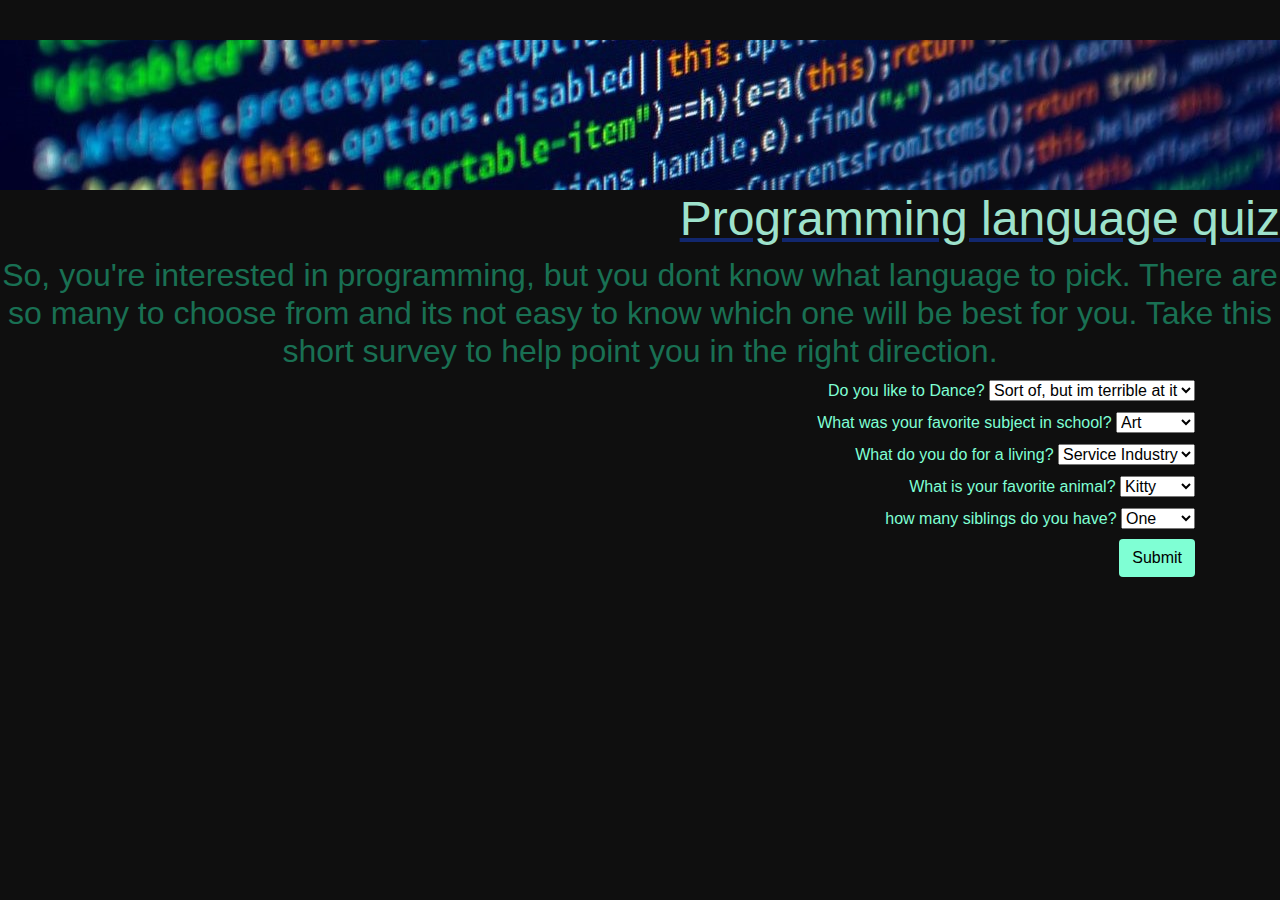
==== index.html @ 2f6640d2 "adds a 5th question and removes some empty lines of code" ====
<!DOCTYPE html>
<html lang="en">
<head>
  <link rel="stylesheet" href="css/bootstrap.css">
   <link rel="stylesheet" href="css/styles.css">
   <script src="js/jquery.js"></script>
   <script src="js/scripts.js"></script>
  <title>Programing Languages</title>
  <img class=script src="images/script.jpg" alt="photo of java looking messy, but super cool."/>
</head>
<body class="quiz">
  <h1>Programming language quiz</h1>
  <h2>So, you're interested in programming, but you dont know what language to pick. There are so many to choose from and its not easy to know which one will be best for you. Take this short survey to help point you in the right direction.</h2>
</body>
<body class="results">
  <div class="container">  
    <form id="quiz-form">
      <div>
        <label for="question1">Do you like to Dance?</label>
        <select id="question1">
          <option value="1">Sort of, but im terrible at it</option>
          <option value="2">Golly, I sure do</option>
          <option value="3">Only when I drink.</option>
        </select>
      </div>
    <div>
      <label for="question2">What was your favorite subject in school?</label>
      <select id="question2">
        <option value="1">Art</option>
        <option value="2">Math</option>
        <option value="3">Science</option>
      </select>
    </div>
    <div>
      <label for="question3">What do you do for a living?</label>
      <select id="question3">
        <option value="1">Service Industry</option>
        <option value="2">Engineer</option>
        <option value="3">Birthday Clown</option>
      </select>
    </div>
    <div>
      <label for="question4">What is your favorite animal?</label>
      <select id="question4">
        <option value="1">Kitty</option>
        <option value="2">Dog</option>
        <option value="3">Dragon</option>
      </select>
    </div>
    <div>
      <label for="question5">how many siblings do you have?</label>
      <select id="question5">
        <option value="1">One</option>
        <option value="2">Two</option>
        <option value="3">Three+</option>
      </select>
    </div>
    <button class="btn btn-submit" id="submit">Submit</button>
  </form>
</div>    
  <div id="output"></div>
</body>
</html>
---- css/styles.css ----
body {
  background-color: rgb(15, 15, 15);
  color: aquamarine;
  
}
#submit{
  color: black;
  background-color: aquamarine;
}

.script {
   width: 20% stretch
   
 }

h1 {
  color: rgb(158, 226, 204);
  text-align: right;
  text-decoration: underline rgb(18, 39, 110);
  margin-top: 40px;
  font-size: 300%;
}

h2 {
 text-align: right;
 text-align: center;
 color: rgb(25, 112, 83);
}

.container {
  text-align: right;
}

.java-background {
  background-color: green;
}

.cSharp-background {
  background-color: brown;
}

.ruby-background {
  background-color: rebeccapurple;
}

img {
  float: left;
}
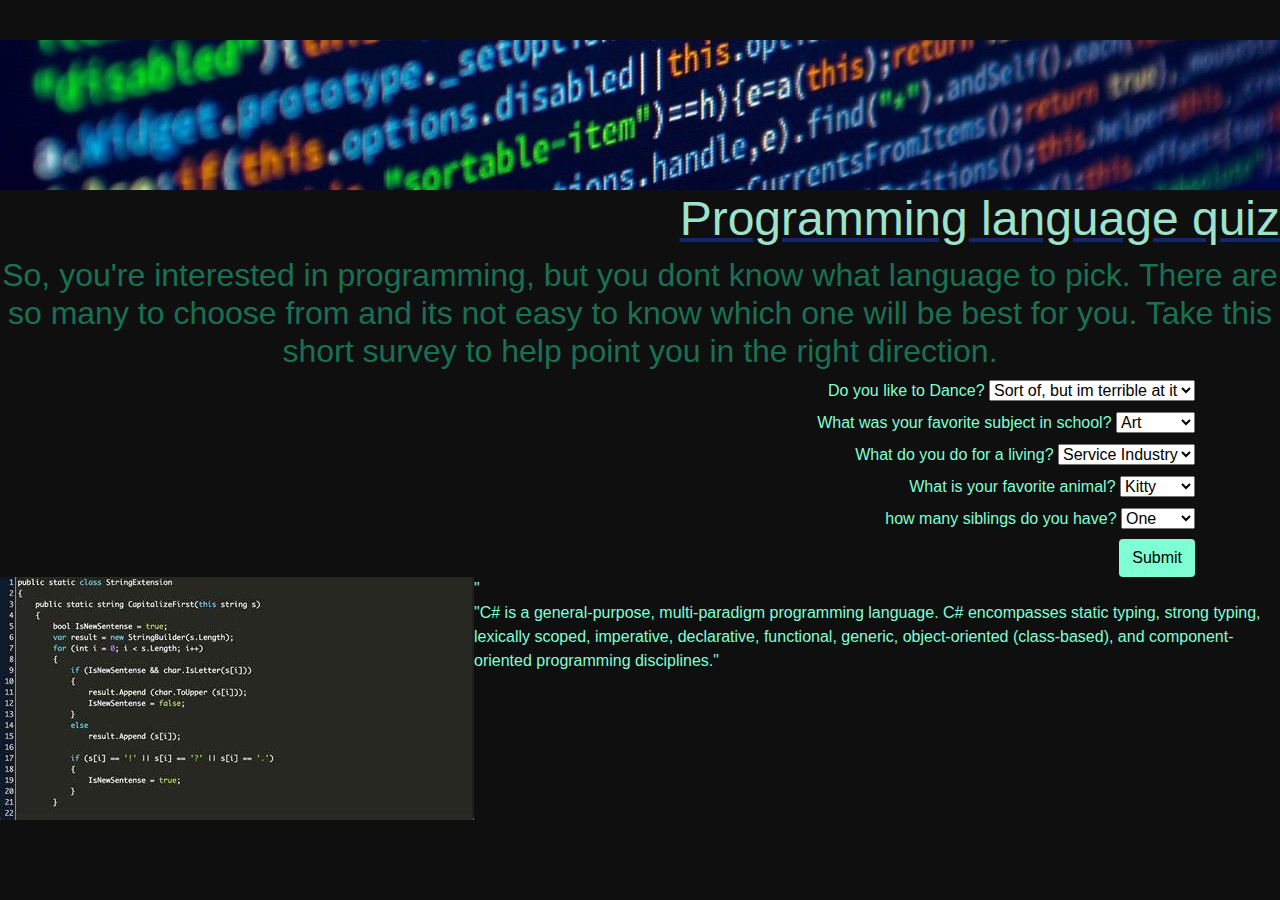
==== commit 294f9183: "wip" ====
--- a/index.html
+++ b/index.html
@@ -6,13 +6,16 @@
    <script src="js/jquery.js"></script>
    <script src="js/scripts.js"></script>
   <title>Programing Languages</title>
-  <img class=script src="images/script.jpg" alt="photo of java looking messy, but super cool."/>
+ 
 </head>
-<body class="quiz">
+<body>
+  <div class="script">
+  <img src="images/script.jpg" alt="photo of java looking messy, but super cool."/>
   <h1>Programming language quiz</h1>
   <h2>So, you're interested in programming, but you dont know what language to pick. There are so many to choose from and its not easy to know which one will be best for you. Take this short survey to help point you in the right direction.</h2>
-</body>
-<body class="results">
+
+  
+
   <div class="container">  
     <form id="quiz-form">
       <div>
@@ -57,7 +60,16 @@
     </div>
     <button class="btn btn-submit" id="submit">Submit</button>
   </form>
-</div>    
+</div>
   <div id="output"></div>
+
+
+  <div id="cSharp">
+    <img src='images/csharp.jpg'>"
+    <p>"C# is a general-purpose, multi-paradigm programming language. C# encompasses static typing, strong typing, lexically scoped, imperative, declarative, functional, generic, object-oriented (class-based), and component-oriented programming disciplines."</p>
+  </div>
+
+
+
 </body>
 </html>--- a/css/styles.css
+++ b/css/styles.css
@@ -3,14 +3,14 @@
   color: aquamarine;
   
 }
+
 #submit{
   color: black;
   background-color: aquamarine;
 }
 
 .script {
-   width: 20% stretch
-   
+   width: stretch;
  }
 
 h1 {
@@ -35,7 +35,8 @@
   background-color: green;
 }
 
-.cSharp-background {
+.cSharp {
+  display: none;
   background-color: brown;
 }
 
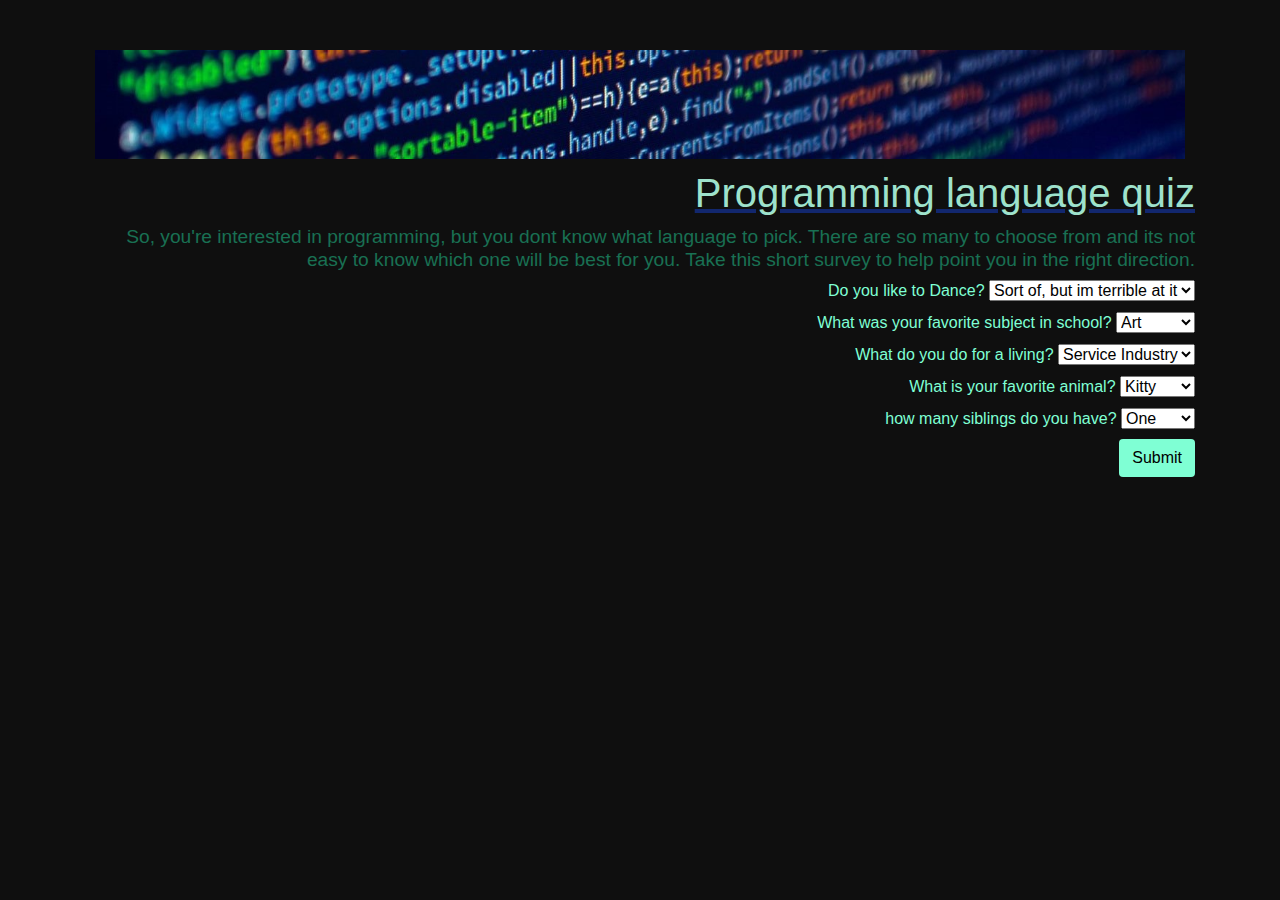
==== commit c9991b65: "fix many bugs and allow things to change when you push submit" ====
--- a/index.html
+++ b/index.html
@@ -8,15 +8,21 @@
   <title>Programing Languages</title>
  
 </head>
-<body>
-  <div class="script">
-  <img src="images/script.jpg" alt="photo of java looking messy, but super cool."/>
-  <h1>Programming language quiz</h1>
-  <h2>So, you're interested in programming, but you dont know what language to pick. There are so many to choose from and its not easy to know which one will be best for you. Take this short survey to help point you in the right direction.</h2>
+<body class="regular">
+  <div class="container">
+    <div class="script">
+      <img class="script"src="images/script.jpg" alt="photo of java looking messy, but super cool."/>
+      <h1>Programming language quiz</h1>
+      <h2>So, you're interested in programming, but you dont know what language to pick. There are so many to choose from and its not easy to know which one will be best for you. Take this short survey to help point you in the right direction.</h2>
+    </div>
 
-  
+    <div id="cSharp">
+      <img src='images/csharp.jpg'>"
+      <p class="results">C# is a general-purpose, multi-paradigm programming language. C# encompasses static typing, strong typing, lexically scoped, imperative, declarative, functional, generic, object-oriented (class-based), and component-oriented programming disciplines.</p>
+    </div>
 
-  <div class="container">  
+
+
     <form id="quiz-form">
       <div>
         <label for="question1">Do you like to Dance?</label>
@@ -26,49 +32,46 @@
           <option value="3">Only when I drink.</option>
         </select>
       </div>
-    <div>
-      <label for="question2">What was your favorite subject in school?</label>
-      <select id="question2">
-        <option value="1">Art</option>
-        <option value="2">Math</option>
-        <option value="3">Science</option>
-      </select>
-    </div>
-    <div>
-      <label for="question3">What do you do for a living?</label>
-      <select id="question3">
-        <option value="1">Service Industry</option>
-        <option value="2">Engineer</option>
-        <option value="3">Birthday Clown</option>
-      </select>
-    </div>
-    <div>
-      <label for="question4">What is your favorite animal?</label>
-      <select id="question4">
-        <option value="1">Kitty</option>
-        <option value="2">Dog</option>
-        <option value="3">Dragon</option>
-      </select>
-    </div>
-    <div>
-      <label for="question5">how many siblings do you have?</label>
-      <select id="question5">
-        <option value="1">One</option>
-        <option value="2">Two</option>
-        <option value="3">Three+</option>
-      </select>
-    </div>
-    <button class="btn btn-submit" id="submit">Submit</button>
-  </form>
-</div>
-  <div id="output"></div>
+      <div>
+        <label for="question2">What was your favorite subject in school?</label>
+        <select id="question2">
+          <option value="1">Art</option>
+          <option value="2">Math</option>
+          <option value="3">Science</option>
+        </select>
+      </div>
+      <div>
+        <label for="question3">What do you do for a living?</label>
+        <select id="question3">
+          <option value="1">Service Industry</option>
+          <option value="2">Engineer</option>
+          <option value="3">Birthday Clown</option>
+        </select>
+      </div>
+      <div>
+        <label for="question4">What is your favorite animal?</label>
+        <select id="question4">
+          <option value="1">Kitty</option>
+          <option value="2">Dog</option>
+          <option value="3">Dragon</option>
+        </select>
+      </div>
+      <div>
+        <label for="question5">how many siblings do you have?</label>
+        <select id="question5">
+          <option value="1">One</option>
+          <option value="2">Two</option>
+          <option value="3">Three+</option>
+        </select>
+      </div>
+      <button class="btn btn-submit" id="submit">Submit</button>
+    </form>
+
+    <div id="output"></div>
 
 
-  <div id="cSharp">
-    <img src='images/csharp.jpg'>"
-    <p>"C# is a general-purpose, multi-paradigm programming language. C# encompasses static typing, strong typing, lexically scoped, imperative, declarative, functional, generic, object-oriented (class-based), and component-oriented programming disciplines."</p>
+    
   </div>
-
 
 
 </body>
--- a/css/styles.css
+++ b/css/styles.css
@@ -1,4 +1,4 @@
-body {
+.regular {
   background-color: rgb(15, 15, 15);
   color: aquamarine;
   
@@ -18,13 +18,13 @@
   text-align: right;
   text-decoration: underline rgb(18, 39, 110);
   margin-top: 40px;
-  font-size: 300%;
+  font-size: 250%;
 }
 
 h2 {
  text-align: right;
- text-align: center;
  color: rgb(25, 112, 83);
+ font-size: 120%;
 }
 
 .container {
@@ -35,17 +35,33 @@
   background-color: green;
 }
 
-.cSharp {
-  display: none;
-  background-color: brown;
-}
+
 
 .ruby-background {
   background-color: rebeccapurple;
 }
 
 img {
+    float: left;
+    margin: 10px;
+    
+  }
+
+
+
+#csharp {
+  background-color: red;
+  margin: 10px;
+  border: 20px;
   float: left;
+
+}
+
+.results {
+  text-align: left;  
+  font-size: 150%;
+  color: blueviolet;
+
 }
 
 
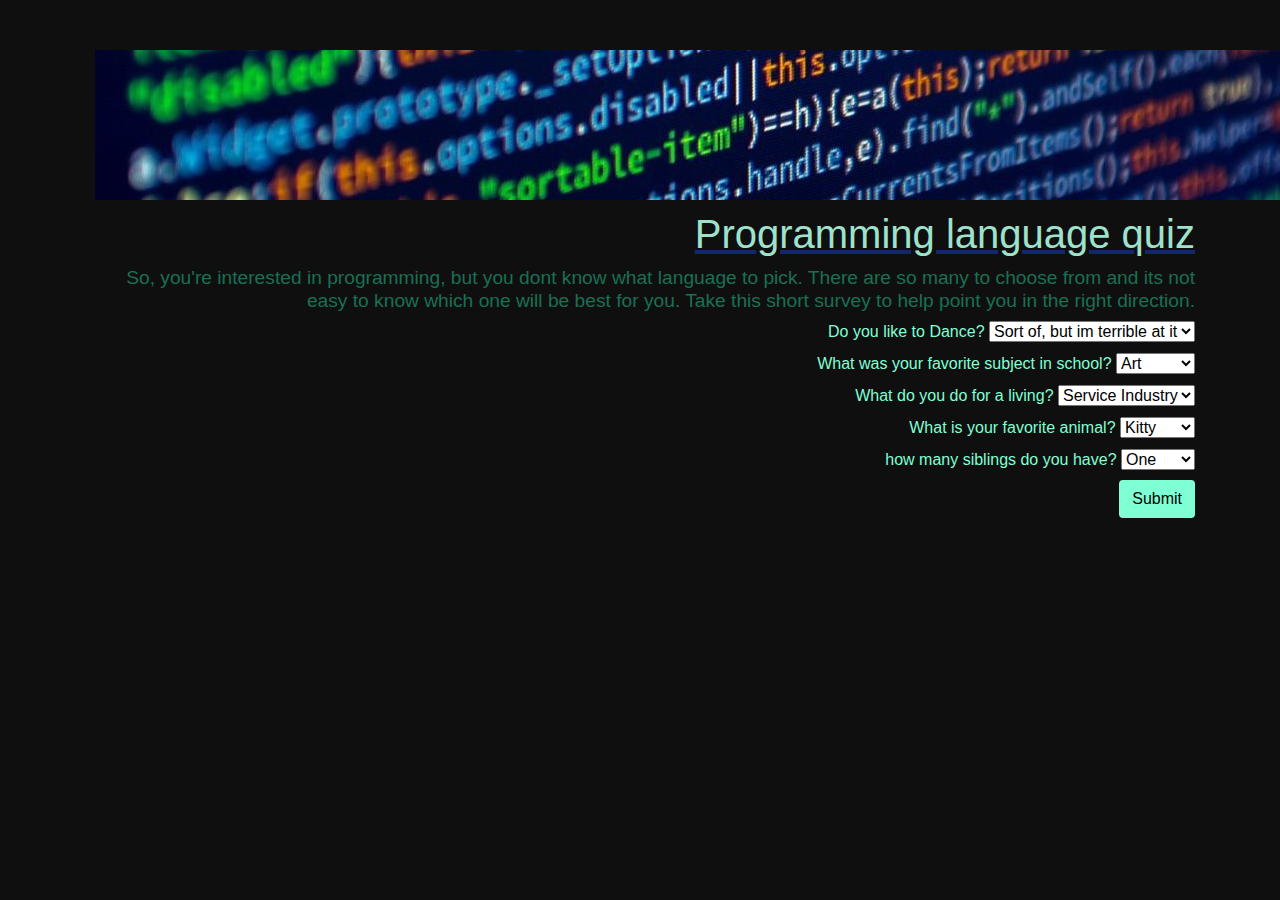
==== commit d04f9c70: "change the code to have java and ruby be similar to cSharp. bugs still occur" ====
--- a/index.html
+++ b/index.html
@@ -11,17 +11,23 @@
 <body class="regular">
   <div class="container">
     <div class="script">
-      <img class="script"src="images/script.jpg" alt="photo of java looking messy, but super cool."/>
+      <img src="images/script.jpg" alt="photo of java looking messy, but super cool."/>
       <h1>Programming language quiz</h1>
       <h2>So, you're interested in programming, but you dont know what language to pick. There are so many to choose from and its not easy to know which one will be best for you. Take this short survey to help point you in the right direction.</h2>
     </div>
 
     <div id="cSharp">
-      <img src='images/csharp.jpg'>"
+      <img src='images/csharp.jpg' alt="an example of c# scripting">"
       <p class="results">C# is a general-purpose, multi-paradigm programming language. C# encompasses static typing, strong typing, lexically scoped, imperative, declarative, functional, generic, object-oriented (class-based), and component-oriented programming disciplines.</p>
     </div>
-
-
+    <div id="java">
+      <img src="images/java.jpg" alt="an example of java scripting">"
+      <p class="results">JavaScript is a programming language that is one of the core technologies of the World Wide Web, alongside HTML and CSS. Over 97% of websites use JavaScript on the client side for web page behavior, often incorporating third-party libraries.</p>
+    </div>
+    <div id="ruby">
+      <img src="images/ruby.jpg" alt="an example of ruby scripting">
+      <p class="results">Ruby is an interpreted, high-level, general-purpose programming language which supports multiple programming paradigms. It was designed with an emphasis on programming productivity and simplicity. In Ruby, everything is an object, including primitive data types.</p>
+    </div>
 
     <form id="quiz-form">
       <div>
@@ -71,8 +77,8 @@
 
 
     
+
   </div>
-
 
 </body>
 </html>--- a/css/styles.css
+++ b/css/styles.css
@@ -11,6 +11,7 @@
 
 .script {
    width: stretch;
+   border: 10px;
  }
 
 h1 {
@@ -31,15 +32,6 @@
   text-align: right;
 }
 
-.java-background {
-  background-color: green;
-}
-
-
-
-.ruby-background {
-  background-color: rebeccapurple;
-}
 
 img {
     float: left;
@@ -47,14 +39,22 @@
     
   }
 
-
-
 #csharp {
-  background-color: red;
   margin: 10px;
   border: 20px;
   float: left;
+}
 
+#java {
+  margin: 10px;
+  border: 20px;
+  float: left;
+}
+
+#ruby {
+  margin: 10px;
+  border: 20px;
+  float: left;
 }
 
 .results {
